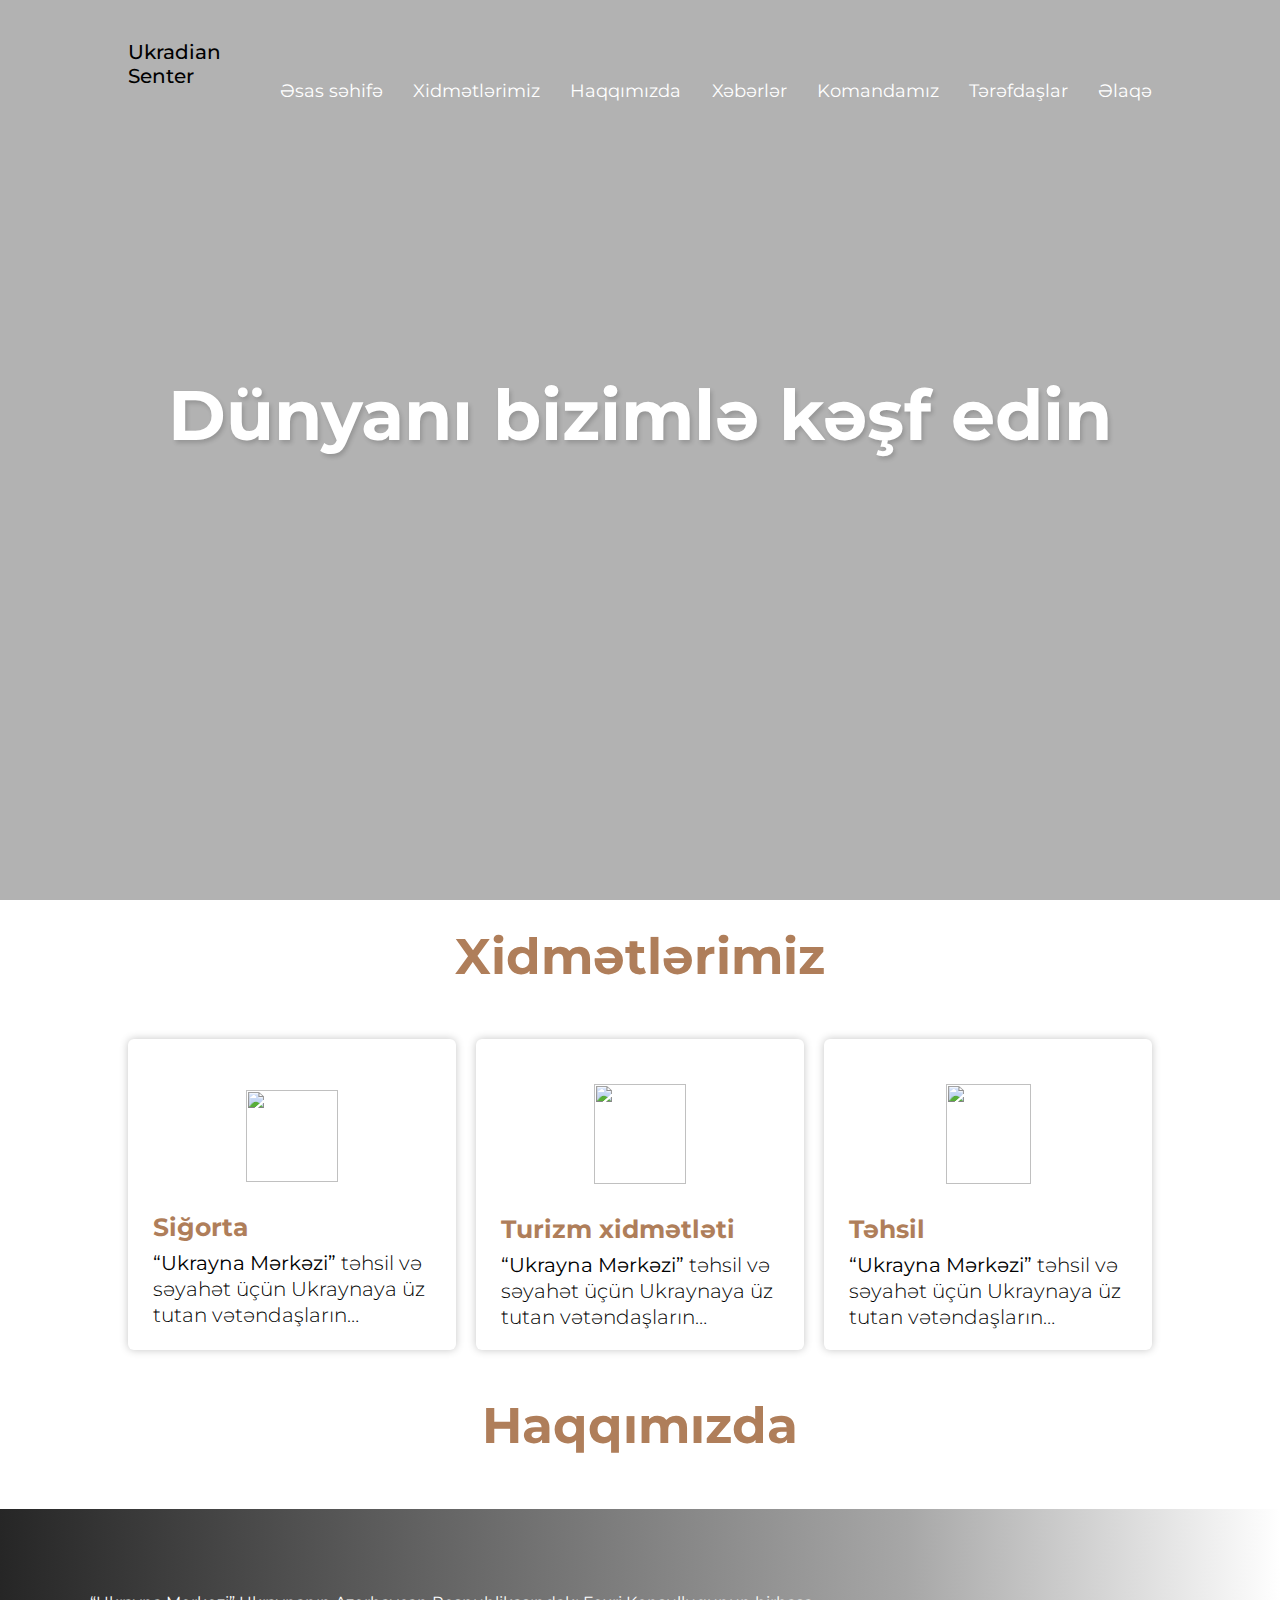
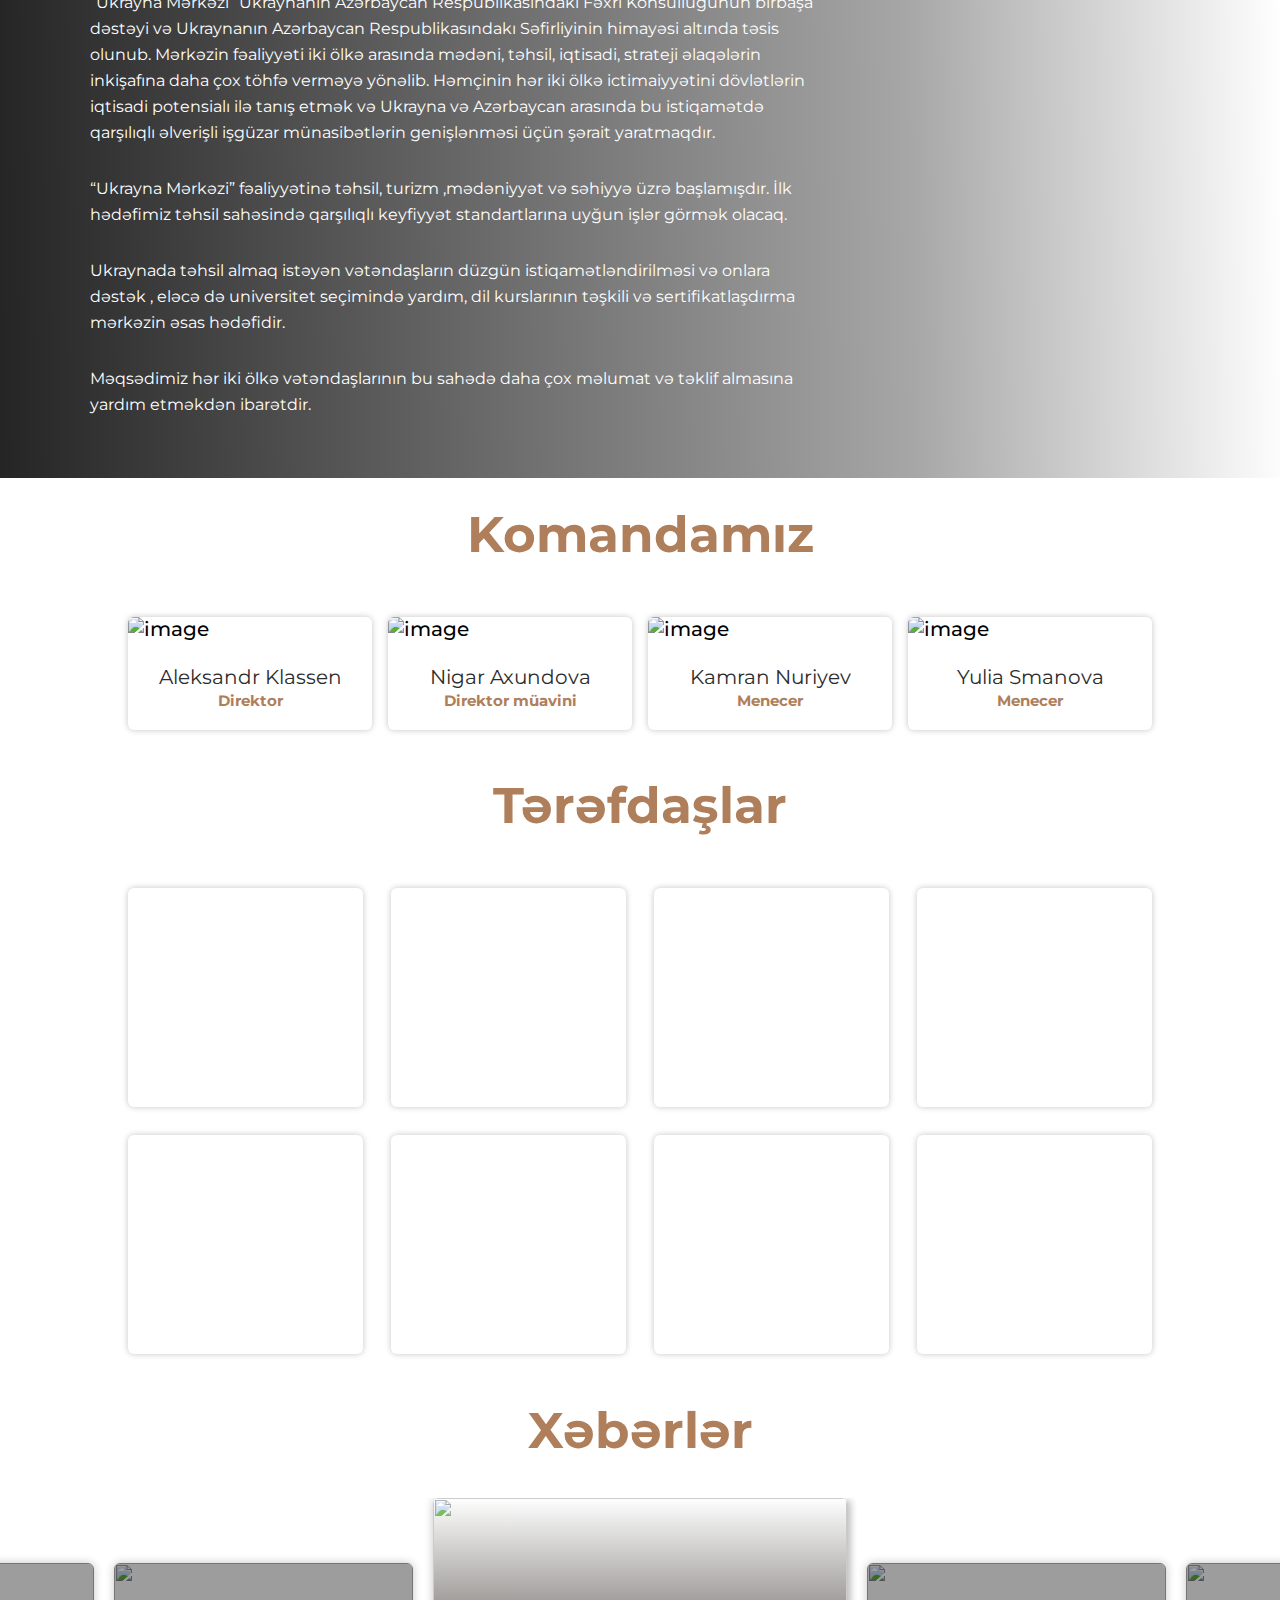
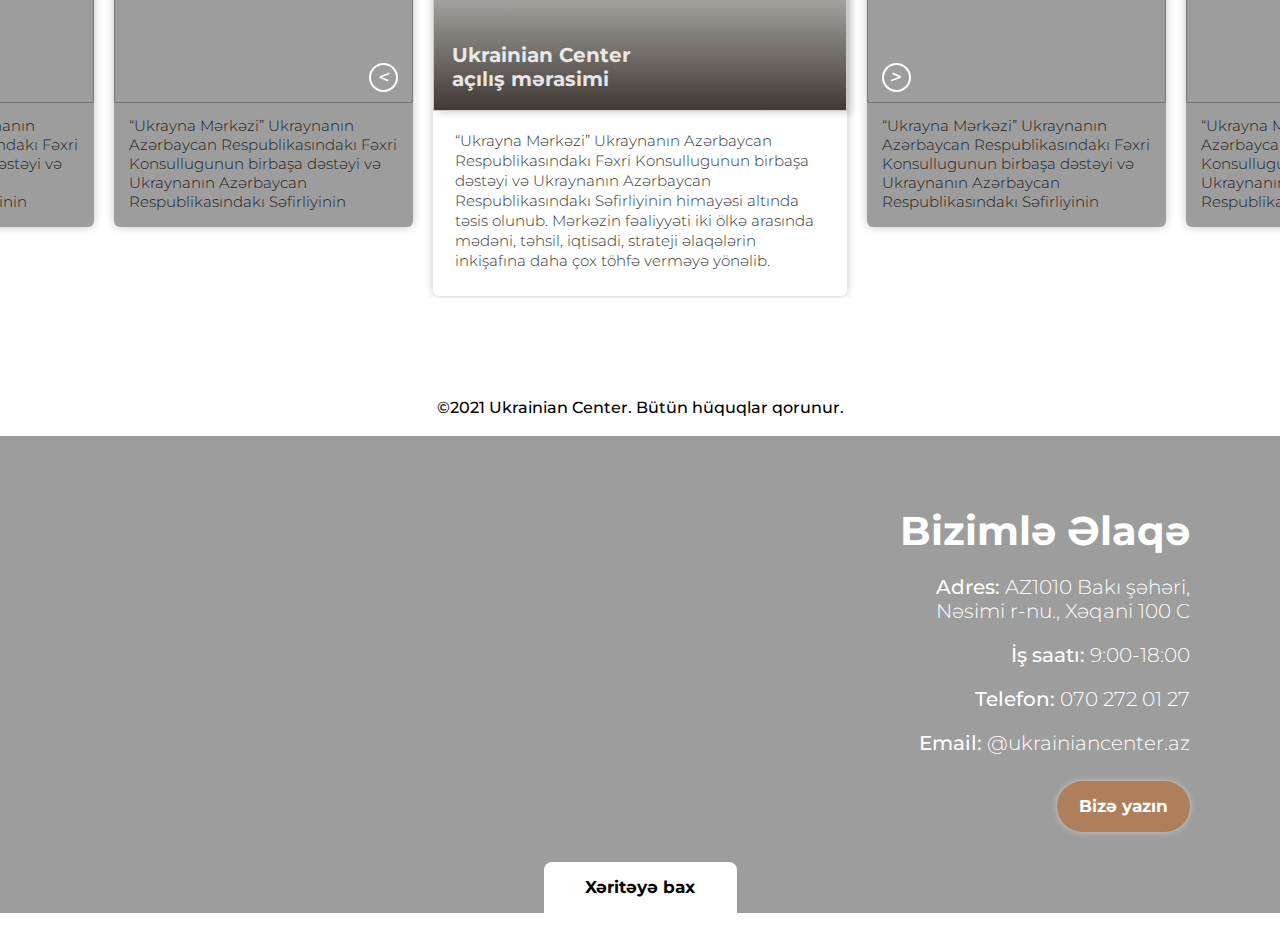
==== index.html @ 817ec272 "deploy" ====
<!DOCTYPE html>
<html lang="en">
<head>
    <meta charset="UTF-8">
    <meta http-equiv="X-UA-Compatible" content="IE=edge">
    <meta name="viewport" content="width=device-width, initial-scale=1.0">
    <link rel="stylesheet" href="css/style.css">
    <link rel="stylesheet" href="css/responsive.css">

    <link rel="preconnect" href="https://fonts.googleapis.com">
    <link rel="preconnect" href="https://fonts.gstatic.com" crossorigin>
    <link href="https://fonts.googleapis.com/css2?family=Montserrat:ital,wght@0,100;0,200;0,300;0,400;0,500;0,600;0,700;0,800;0,900;1,100;1,200;1,300;1,400;1,500;1,600;1,700;1,800;1,900&display=swap" rel="stylesheet">
    <title>Ana Səhifə</title>
    
    
</head>
<body>
    <header>
        <div class="header_background">
            <nav>
                <div class="logo">
                    Ukradian Senter
                </div>
                <ul class="main-nav">
                    <li><a href="#">Əsas səhifə</a></li>
                    <li><a href="#">Xidmətlərimiz</a></li>
                    <li><a href="#">Haqqımızda</a></li>
                    <li><a href="#">Xəbərlər</a></li>
                    <li><a href="#">Komandamız</a></li>
                    <li><a href="#">Tərəfdaşlar</a></li>
                    <li><a href="#">Əlaqə</a></li>
                </ul>
            </nav>
            <div class="header-text_box">
                <h1>
                    Dünyanı bizimlə kəşf edin
                </h1>
                <button>
                    <i class="fas fa-play"></i>
                </button>
            </div>
        </div>
    </header>
    <!-- ---------------------------MAIN PAGE SECTION ONE ----------------------- -->
    <section>
        <h3 class="section_header">Xidmətlərimiz</h3>
        <div class="container">
            <div class="grid_container_356">
                <div class="card_container_356">
                   <img src="./images/logo_1.PNG" />
                   <div class="card_body">
                        <h3>Siğorta</h3>
                        <p>
                           <b>“Ukrayna Mərkəzi”</b> təhsil və səyahət üçün Ukraynaya üz tutan vətəndaşların…
                        </p>
                   </div>
                </div>
                <div class="card_container_356">
                    <img id="globus_image" src="./images/logo_2.PNG" />
                    <div class="card_body">
                        <h3>Turizm xidmətləti</h3>
                        <p>
                           <b>“Ukrayna Mərkəzi”</b> təhsil və səyahət üçün Ukraynaya üz tutan vətəndaşların…
                        </p>
                   </div>
                </div>
                <div class="card_container_356">
                    <img id="education_image" src="./images/logo_3.PNG" />
                    <div class="card_body">
                        <h3>Təhsil</h3>
                        <p>
                           <b>“Ukrayna Mərkəzi”</b> təhsil və səyahət üçün Ukraynaya üz tutan vətəndaşların…
                        </p>
                   </div>
                </div>
            </div>
        </div>
    </section>
    <section>
        <h3 class="section_header">Haqqımızda</h3>
        <div class="about_section_container">
            <div class="about_section_background_shadow">
                <div class="about_section_text_container">
                    <p class="about_section_text_box">
                        “Ukrayna Mərkəzi” Ukraynanın Azərbaycan Respublikasındakı Fəxri Konsullugunun birbaşa dəstəyi və Ukraynanın Azərbaycan Respublikasındakı Səfirliyinin himayəsi altında təsis olunub. Mərkəzin fəaliyyəti iki ölkə arasında mədəni, təhsil, iqtisadi, strateji əlaqələrin inkişafına daha çox töhfə verməyə yönəlib. Həmçinin hər iki ölkə ictimaiyyətini dövlətlərin iqtisadi potensialı ilə tanış etmək və Ukrayna və Azərbaycan arasında bu istiqamətdə qarşılıqlı əlverişli işgüzar münasibətlərin genişlənməsi üçün şərait yaratmaqdır. 
                    </p>
                    <p class="about_section_text_box">
                        “Ukrayna Mərkəzi” fəaliyyətinə təhsil, turizm ,mədəniyyət və səhiyyə üzrə başlamışdır. İlk hədəfimiz təhsil sahəsində qarşılıqlı keyfiyyət standartlarına uyğun işlər görmək olacaq. 
                    </p>
                    <p class="about_section_text_box">
                        Ukraynada təhsil almaq istəyən vətəndaşların düzgün istiqamətləndirilməsi və onlara dəstək , eləcə də universitet seçimində yardım, dil kurslarının təşkili və sertifikatlaşdırma mərkəzin əsas hədəfidir. 
                    </p>
                    <p class="about_section_text_box">
                        Məqsədimiz hər iki ölkə vətəndaşlarının bu sahədə daha çox məlumat və təklif almasına yardım etməkdən ibarətdir. 
                    </p>
                </div>
            </div>
        </div>
    </section>
    <section>
        <h3 class="section_header">Komandamız</h3>
        <div class="container">
            <div class="grid_container_278">
                <div class="card_container_278">
                    <img src="./images/staff_4.jpeg" alt="image">
                    <div class="grid_card_278_body">
                        <h4>Aleksandr Klassen</h4>
                        <p>Direktor</p>
                    </div>
                </div>
                <div class="card_container_278">
                    <img src="./images/staff_1.jpeg" alt="image">
                    <div class="grid_card_278_body">
                        <h4>Nigar Axundova</h4>
                        <p>Direktor müavini</p>
                    </div>
                </div>
                <div class="card_container_278">
                    <img src="./images/staff_2.jpeg" alt="image">
                    <div class="grid_card_278_body">
                        <h4>Kamran Nuriyev</h4>
                        <p>Menecer</p>
                    </div>
                </div>
                <div class="card_container_278">
                    <img src="./images/staff_3.jpeg" alt="image">
                    <div class="grid_card_278_body">
                        <h4>Yulia Smanova</h4>
                        <p>Menecer</p>
                    </div>
                </div>
            </div>
        </div>
    </section>
    <section>
        <h3 class="section_header">Tərəfdaşlar</h3>
        <div class="container">
            <div class="grid_container_269">
                <div class="card_container_269"></div>
                <div class="card_container_269"></div>
                <div class="card_container_269"></div>
                <div class="card_container_269"></div>

                <div class="card_container_269"></div>
                <div class="card_container_269"></div>
                <div class="card_container_269"></div>
                <div class="card_container_269"></div>
            </div>
        </div>
    </section>
    <section>
        <h3 class="section_header">Xəbərlər</h3>
        <div class="news_section_container">
            <div class="news_card_container_left">
                <div class="news_card_mini_container">
                    <div class="news_card_mini_container_header">
                        <img src="./images/uk_ce.jpeg" />
                        <h5>Ukrainian Center açılış mərasimi</h5>
                    </div>
                    <p class="news_card_mini_container_body">
                        “Ukrayna Mərkəzi” Ukraynanın Azərbaycan Respublikasındakı Fəxri 
                        Konsullugunun birbaşa dəstəyi və Ukraynanın Azərbaycan Respublikasındakı 
                        Səfirliyinin himayəsi altında təsis olunub. Mərkəzin fəaliyyəti iki ölkə 
                        arasında mədəni, təhsil, iqtisadi, strateji əlaqələrin inkişafına daha 
                        çox töhfə verməyə yönəlib.
                    </p>
                </div>
                <div class="news_card_mini_container">
                    <div class="news_card_mini_container_header">
                        <img src="./images/uk_ce.jpeg" />
                        <h5>Ukrainian Center açılış mərasimi</h5>
                    </div>
                    <p class="news_card_mini_container_body">
                        “Ukrayna Mərkəzi” Ukraynanın Azərbaycan Respublikasındakı Fəxri 
                        Konsullugunun birbaşa dəstəyi və Ukraynanın Azərbaycan Respublikasındakı 
                        Səfirliyinin himayəsi altında təsis olunub. Mərkəzin fəaliyyəti iki ölkə 
                        arasında mədəni, təhsil, iqtisadi, strateji əlaqələrin inkişafına daha 
                        çox töhfə verməyə yönəlib.
                    </p>
                </div>
               <i class="slider_left_btn"> < </i>
            </div>
            <div class="news_card_container_middle">
                <div class="news_card_big_container">
                    <div class="news_card_big_container_header">
                        <img src="./images/uk_ce.jpeg" />
                    </div>
                    <h5>Ukrainian Center açılış mərasimi</h5>
                    <p class="news_card_big_container_body">
                        “Ukrayna Mərkəzi” Ukraynanın Azərbaycan Respublikasındakı Fəxri 
                        Konsullugunun birbaşa dəstəyi və Ukraynanın Azərbaycan Respublikasındakı 
                        Səfirliyinin himayəsi altında təsis olunub. Mərkəzin fəaliyyəti iki ölkə 
                        arasında mədəni, təhsil, iqtisadi, strateji əlaqələrin inkişafına daha 
                        çox töhfə verməyə yönəlib.
                    </p>
                </div>
            </div>
            <div class="news_card_container_right">
                <div class="news_card_mini_container">
                    <div class="news_card_mini_container_header">
                        <img src="./images/uk_ce.jpeg" />
                        <h5>Ukrainian Center açılış mərasimi</h5>
                    </div>
                    <p class="news_card_mini_container_body">
                        “Ukrayna Mərkəzi” Ukraynanın Azərbaycan Respublikasındakı Fəxri 
                        Konsullugunun birbaşa dəstəyi və Ukraynanın Azərbaycan Respublikasındakı 
                        Səfirliyinin himayəsi altında təsis olunub. Mərkəzin fəaliyyəti iki ölkə 
                        arasında mədəni, təhsil, iqtisadi, strateji əlaqələrin inkişafına daha 
                        çox töhfə verməyə yönəlib.
                    </p>
                </div>
                <div class="news_card_mini_container">
                    <div class="news_card_mini_container_header">
                        <img src="./images/uk_ce.jpeg" />
                        <h5>Ukrainian Center açılış mərasimi</h5>
                    </div>
                    <p class="news_card_mini_container_body">
                        “Ukrayna Mərkəzi” Ukraynanın Azərbaycan Respublikasındakı Fəxri 
                        Konsullugunun birbaşa dəstəyi və Ukraynanın Azərbaycan Respublikasındakı 
                        Səfirliyinin himayəsi altında təsis olunub. Mərkəzin fəaliyyəti iki ölkə 
                        arasında mədəni, təhsil, iqtisadi, strateji əlaqələrin inkişafına daha 
                        çox töhfə verməyə yönəlib.
                    </p>
                </div>
                <i class="slider_right_btn">></i>
            </div>

        </div>
    </section>
    <footer>
        <p class="copy_right">©2021 Ukrainian Center. Bütün hüquqlar qorunur.</p>
        <div class="footer_main_container">
            <div class="footer_background_shadow">
                <div class="footer_information_box_container">
                    <div class="column">
                        <h1>Bizimlə Əlaqə</h1>
                        <ul>
                            <li><b>Adres:</b> AZ1010 Bakı şəhəri, Nəsimi r-nu., Xəqani 100 C</li>
                            <li><b>İş saatı:</b> 9:00-18:00</li>
                            <li><b>Telefon:</b> 070 272 01 27 </li>
                            <li><b>Email:</b> @ukrainiancenter.az</li>
                        </ul>
                        <button>Bizə yazın</button>
                        <div class="footer_social_links">
                            <a href="#"><i class="fa fa-linkedin"></i></a>
                            <a href="#"><i class="fa fa-instagram"></i></a>
                            <a href="#"><i class="fa fa-facebook"></i></a>
                        </div>
                    </div>
                </div>
                <button class="show_map_btn">Xəritəyə bax</button>
            </div>
        </div>
    </footer>
    <script src="https://kit.fontawesome.com/0d6ff4646d.js" crossorigin="anonymous"></script>
    <script src="/js/main.js"></script>
</body>
</html>
---- css/style.css ----
:root{
    --white: white;
    --brown: #AF7E5A;
}

*{
    margin: 0;
    padding: 0;
}

body{
    font-family: 'Montserrat', sans-serif;
    font-size: 20px;
    font-weight: 500;
}

/* ------------------ GENERAL STYLES---------------------- */
input,
button{
    font-family: 'Montserrat', sans-serif;
    cursor: pointer;
}

a{
    text-decoration: none;
}

ul li{
    list-style: none;
}

.row{
    display: flex;
    justify-content: space-between;
}

.column{
    display: flex;
    flex-direction: column;
}

section{
    margin-top: 2%;
}
.section_header{
    font-size: 250%;
    color: var(--brown);
    text-align: center;
    font: normal normal bold 250%/61px Montserrat;
    letter-spacing: 0px;
    opacity: 1;
}
.container {
    display: block;
    position: relative;
    margin-left: 10%;
    margin-right: 10%;
    padding-top: 52px;
    padding-bottom: 20px;
}

/* --------------------DISPLAY GRID CONTAINER STYLES -------------- */
/* -------------- LAST NUMBERS SHOW WIDTH OF ELEMENTS--------------- */
.grid_container_356{
    align-items: stretch;
    display: grid;
    /* grid-template-columns: repeat(auto-fill, minmax(240px, 1fr)); */
    grid-template-columns: repeat(3, 1fr);
    grid-gap: 20px;
}

.card_container_356{
    position: relative;
    min-width: 200px;
    max-width: 456px;
    background: var(--white) 0% 0% no-repeat padding-box;
    box-shadow: 0px 0px 9px #0000003B;
    border-radius: 6px;
    padding-bottom: 20px;
}

.card_container_356 img{
    display: block;
    margin-left: auto;
    margin-right: auto;
    margin-top: 51px;
    width: 92px;
    height: 92px;
}
.card_body{
    margin-top: 30px;
}
.card_body h3{
    color: var(--brown);
    font-size: 25px;
    text-align: left;
    font: normal normal bold 25px/30px Montserrat;
    letter-spacing: 0px;
    opacity: 1;
    margin-left: 25px;
}
.card_body p{
    font-size: 100%;
    font: normal normal 300 20px/26px Montserrat;
    letter-spacing: 0px;
    margin-left: 25px;
    margin-right: 25px;
    margin-top: 8px;
}

.grid_container_278{
    align-items: stretch;
    display: grid;
    /* grid-template-columns: repeat(auto-fill, minmax(240px, 1fr)); */
    grid-template-columns: repeat(4, 1fr);
    grid-gap: 16px;
}
.card_container_278{
    position: relative;
    min-width: 200px;
    max-width: 456px;
    background: var(--white) 0% 0% no-repeat padding-box;
    box-shadow: 0px 0px 6px #0000003B;
    border-radius: 6px;
    padding-bottom: 20px;
   
}
.card_container_278 img{
    height: 290px;
    width: 100%;
    background: transparent url('img/WhatsApp Image 2022-02-07 at 15.24.57.png') 0% 0% no-repeat padding-box;
    border-radius: 6px 6px 0px 0px;
    opacity: 1;
}

.grid_card_278_body h4{
    font: normal normal normal 100%/24px Montserrat;
    letter-spacing: 0px;
    color: #2C2C2C;
    opacity: 1;
    text-align: center;
    margin-top: 24px;
}
.grid_card_278_body p{
    text-align: center;
    font: normal normal bold 15px/19px Montserrat;
    letter-spacing: 0px;
    color: var(--brown);
    opacity: 1;
    margin-top: 2px;
}


.grid_container_269{
    align-items: stretch;
    display: grid;
    grid-template-columns: repeat(4, 1fr);
    grid-gap: 28px;
}

.card_container_269{
    position: relative;
    min-width: 200px;
    max-width: 456px;
    background: var(--white) 0% 0% no-repeat padding-box;
    box-shadow: 0px 0px 6px #0000003B;
    border-radius: 6px;
    height: 219px;
   
}
.card_container_269 img{
    width: 100%;
    height: 100%;
    border-radius: 9px;
}
/* -----------------------------END OF GENERAL STYLES --------------------- */
/* --------------------------------------------------------------------------------------- */
/* ---------------------------------HEADER STYLES-------------------------- */
header{
    display: block;
    top: 0;
    left: 0;
    height: 100vh;
    width: 100%;
    background-repeat: no-repeat;
    background-size: cover;
    background-position: center;
    background-image: url('img/home_background_1.jpeg');
}
.header_background{
    background: rgba(0, 0, 0, 0.3);
    top: 0;
    left: 0;
    height: 100vh;
    width: 100%;
}
nav{
    display: flex;
    position: relative;
    justify-content: space-between;
    padding-top: 40px;
    margin-left: 10%;
    margin-right: 10%;
}

.main-nav{
    display: flex;
    justify-content: space-between;
    margin-top: 39px;
    width: 940px;
}
.main-nav li{
    display: inline-block;
    font-size: 95%;
   
}

.main-nav li a{
    font-size: 95%;
    /* font: normal normal normal 95%/23px Montserrat; */
    letter-spacing: 0px;
    color: var(--white);
    font-weight: normal;
    opacity: 1;
}

.header-text_box{
    margin-top: 30vh;
}

.header-text_box h1{
    text-align: center;
    font: normal normal bold 350%/86px Montserrat;
    font-size: 350%;
    letter-spacing: 0px;
    color: #FFFFFF;
    text-shadow: 2px 3px 4px #00000029;
    opacity: 1;
}

.header-text_box button{
    display: block;
    background: none;
    outline: none;
    border: none;
    color: var(--white);
    font-size: 40px;
    margin-left: auto;
    margin-right: auto;
}

/* -------------------------SECTION 1 STYLES ---------------------- */
/* ----------------------SERVICES SECTIONS ----------------------- */
#globus_image{
    height: 100px;
    margin-top: 45px;
}

#education_image{
    width: 85px;
    height: 100px;
    margin-top: 45px;
}

/* ------------------------------SECTION 2 STYLES --------------------- */
/* ---------------------------ABOUT SECTIONS ---------------------- */
.about_section_container{
    margin-top: 53px;
    height: auto;
    width: 100%;
    background-repeat: no-repeat;
    background-size: cover;
    background-position: center;
    background-image: url('img/about_background_image.jpeg');
    
}

.about_section_background_shadow{
    position: relative;
    display: block;
    width: 100%;
    height: 100%;
    background: transparent linear-gradient(89deg, #0F0F0FE8 0%, #45454579 71%, #80808000 100%) 0% 0% no-repeat padding-box;
    padding-top: 1px;
    padding-bottom: 30px;
}

.about_section_text_container{
    margin-left: 90px;
    margin-top: 80px;
}
.about_section_text_box{
    margin-bottom: 30px;
    max-width: 726px;
    font-size: 80%;
    color: var(--white);
    text-align: left;
    font: normal normal normal 80%/26px Montserrat;
    letter-spacing: 0px;
}


/* ------------------------------SECTION 4 STYLES --------------------- */
/* ---------------------------NEW SECTIONS ---------------------- */
.news_section_container{
    display: grid;
    grid-template-columns: repeat(3, 1fr);
    width: 100%;
    position: relative;
    height: 400px;
    gap: 20px;
    margin-top: 37px;
    overflow: hidden;
}


.news_card_container_left{
    display: flex;
    justify-content: flex-end;
    position: relative;
    max-width: 1200px;
    min-width: 7px;
    height: 264px;
    gap: 20px;
    margin-top: 65px;
    
}
.news_card_container_right{
    display: flex;
    justify-content: flex-start;
    position: relative;
    max-width: 1200px;
    min-width: 7px;
    height: 264px;
    gap: 20px;
    margin-top: 65px;
}
.news_card_mini_container{
    display: block;
    background: var(--white) 0% 0% no-repeat padding-box;
    box-shadow: 0px 0px 10px #0000003B;
    border-radius: 6px;
    opacity: 1;
    height: 264px;
    min-width: 299px;

}
.news_card_mini_container::after{
    content: "";
    display: block;
    position: absolute;
    top: 0;
    height: 100%;
    min-width: 299px;
    max-width: 400px;
    background: #00000062 0% 0% no-repeat padding-box;
    border-radius: 6px;
    opacity: 1;
}
.news_card_mini_container img{
    width: 100%;
    border-radius: 6px 6px 0 0;
    height: 140px;
}
.news_card_mini_container h5{
    margin-top: -45px;
    font-size: 50%;
    width: 100px;
    color: white;
    margin-left: 15px;
}

.news_card_mini_container_body{
    margin-top: 27px;
    text-align: left;
    font: normal normal 300 15px/19px Montserrat;
    letter-spacing: 0px;
    color: #343434;
    opacity: 1;
    max-height: 98px;
    overflow: hidden;
    padding-left: 15px;
    padding-right: 15px;
}
.news_card_big_container{
    background: #FFFFFF 0% 0% no-repeat padding-box;
    box-shadow: 0px 0px 10px #0000003B;
    border-radius: 6px;
    opacity: 1;
    min-width: 251px;
    max-width: 600;
    height: 398px;
}
.news_card_container_middle{
    display: block;
    position: relative;
    min-width: 370px;
    max-width: 600;
    height: 398px;
}
.news_card_big_container_header{
    background: transparent linear-gradient(180deg, #D0CCC900 0%, #0F0801 100%) 0% 0% no-repeat padding-box;
    box-shadow: 5px 3px 6px #00000029;
    opacity: 0.8;
    height: 213px;
}
.news_card_big_container_header img{
    width: 100%;
    height: 100%;
    border-radius: 6px 6px 0 0;
}
.news_card_container_middle h5{
    margin-top: -68px;
    text-align: left;
    font: normal normal bold 100%/24px Montserrat;
    letter-spacing: 0px;
    color: var(--white);
    opacity: 0.85;
    width: 183px;
    margin-left: 19px;
}

.news_card_big_container_body{
    margin-top: 40px;
    padding-left: 22px;
    padding-right: 22px;
    text-align: left;
    font: normal normal 300 75%/20px Montserrat;
    letter-spacing: 0px;
    color: #343434;
    opacity: 1;
    max-height: 155px;
}
.slider_right_btn,
.slider_left_btn{
    display: block;
    position: absolute;
    height: 25px;
    width: 25px;
    border-radius: 50%;
    text-align: center;
    border: 2px solid var(--white);
    color: var(--white);
    top: 85px;
    margin: 15px;
    cursor: pointer;
}

/* ----------------------------------FOOTER STYLES--------------------------- */
footer{
    margin-top: 100px;
}
.footer_main_container{
    display: block;
    background-image: url("../images/map.jpeg");
    min-height: 497px;
    width: 100%;
}
.copy_right{
    text-align: center;
    /* font: normal normal medium 16px/19px Montserrat; */
    letter-spacing: 0px;
    color: #000000;
    opacity: 1;
    font-size: 16px;
    margin-bottom: 19px;
}
.footer_background_shadow{
    display: block;
    position: relative;
    top: 0;
    left: 0;
    background: #00000062 0 0% no-repeat padding-box;
    width: 100%;
    height: 100%;
}


.footer_information_box_container{
    display: flex;
    justify-content: flex-end;
    margin-right: 7%;
}

.footer_information_box_container h1{
    text-align: right;
    /* font: normal normal bold 40px/49px Montserrat; */
    letter-spacing: 0px;
    color: #FFFFFF;
    opacity: 1;
    font-size: 200%;
    font-weight: 700;
    margin-top: 70px;
}

.footer_information_box_container ul{
    display: block;
    max-width: 300px;
}

.footer_information_box_container ul li{
    text-align: right;
    /* font: normal normal 300 17/28px Montserrat; */
    letter-spacing: 0px;
    color: #FFFFFF;
    margin-top: 20px;
    font-size: 20px;
    font-weight: 300;
}
.footer_information_box_container ul li b{
    font-weight: 500;
}

.footer_information_box_container button{
    display: block;
    margin-left: auto;
    margin-top: 26px;
    background: var(--brown) 0% 0% no-repeat padding-box;
    box-shadow: 0px 0px 6px #FFFFFF74;
    border-radius: 30px;
    opacity: 1;
    width: 133px;
    height: 51px;
    border: none;
    outline: none;
    font-size: 85%;
    font-weight: bold;
    letter-spacing: 0px;
    color: #FFFFFF;
}


.footer_social_links{
    margin-top: 30px;
    display: flex;
    justify-content: end;
}
.footer_social_links a{
    margin-left: 21px;
    color: var(--white);
    opacity: 1;
}

.show_map_btn{
    display: block;
    margin-left: auto;
    margin-right: auto;
    height: 51px;
    width: 193px;
    background: #FFFFFF 0% 0% no-repeat padding-box;
    border-radius: 8px 8px 0px 0px;
    opacity: 1;
    /* font: normal normal bold 17px/20px Montserrat; */
    letter-spacing: 0px;
    color: #000000;
    opacity: 1;
    font-size: 85%;
    font-weight: bold;
    outline: none;
    border: none;
}
---- css/responsive.css ----
@media only screen and (max-width: 1199px){
    .main-nav{
        display: none;
    }
}
@media only screen and (max-width: 1023px){
    body{
        font-size: 17px;
    }
   .container{
       margin-left: 7%;
       margin-right: 7%;
   }

   .grid_container_269,
   .grid_container_278,
   .grid_container_356{
        grid-template-columns: repeat(2, 1fr);
    }
    .header-text_box h1{
        padding-left: 15px;
        padding-right: 15px;
        font: bold normal normal 300%/86px Montserrat;
      
    }
}

@media only screen and (max-width: 864px){
    .about_section_text_container{
        margin-left: 25px;
        margin-top: 10px;
        margin-right: 25px;
    }
 }

@media only screen and (max-width: 730px){

    .grid_container_356{
        grid-template-columns: repeat(1, 1fr);
    }
}
 @media only screen and (max-width: 520px){

    .grid_container_269,
    .grid_container_278
   {
        grid-template-columns: repeat(1, 1fr);
    }
 }
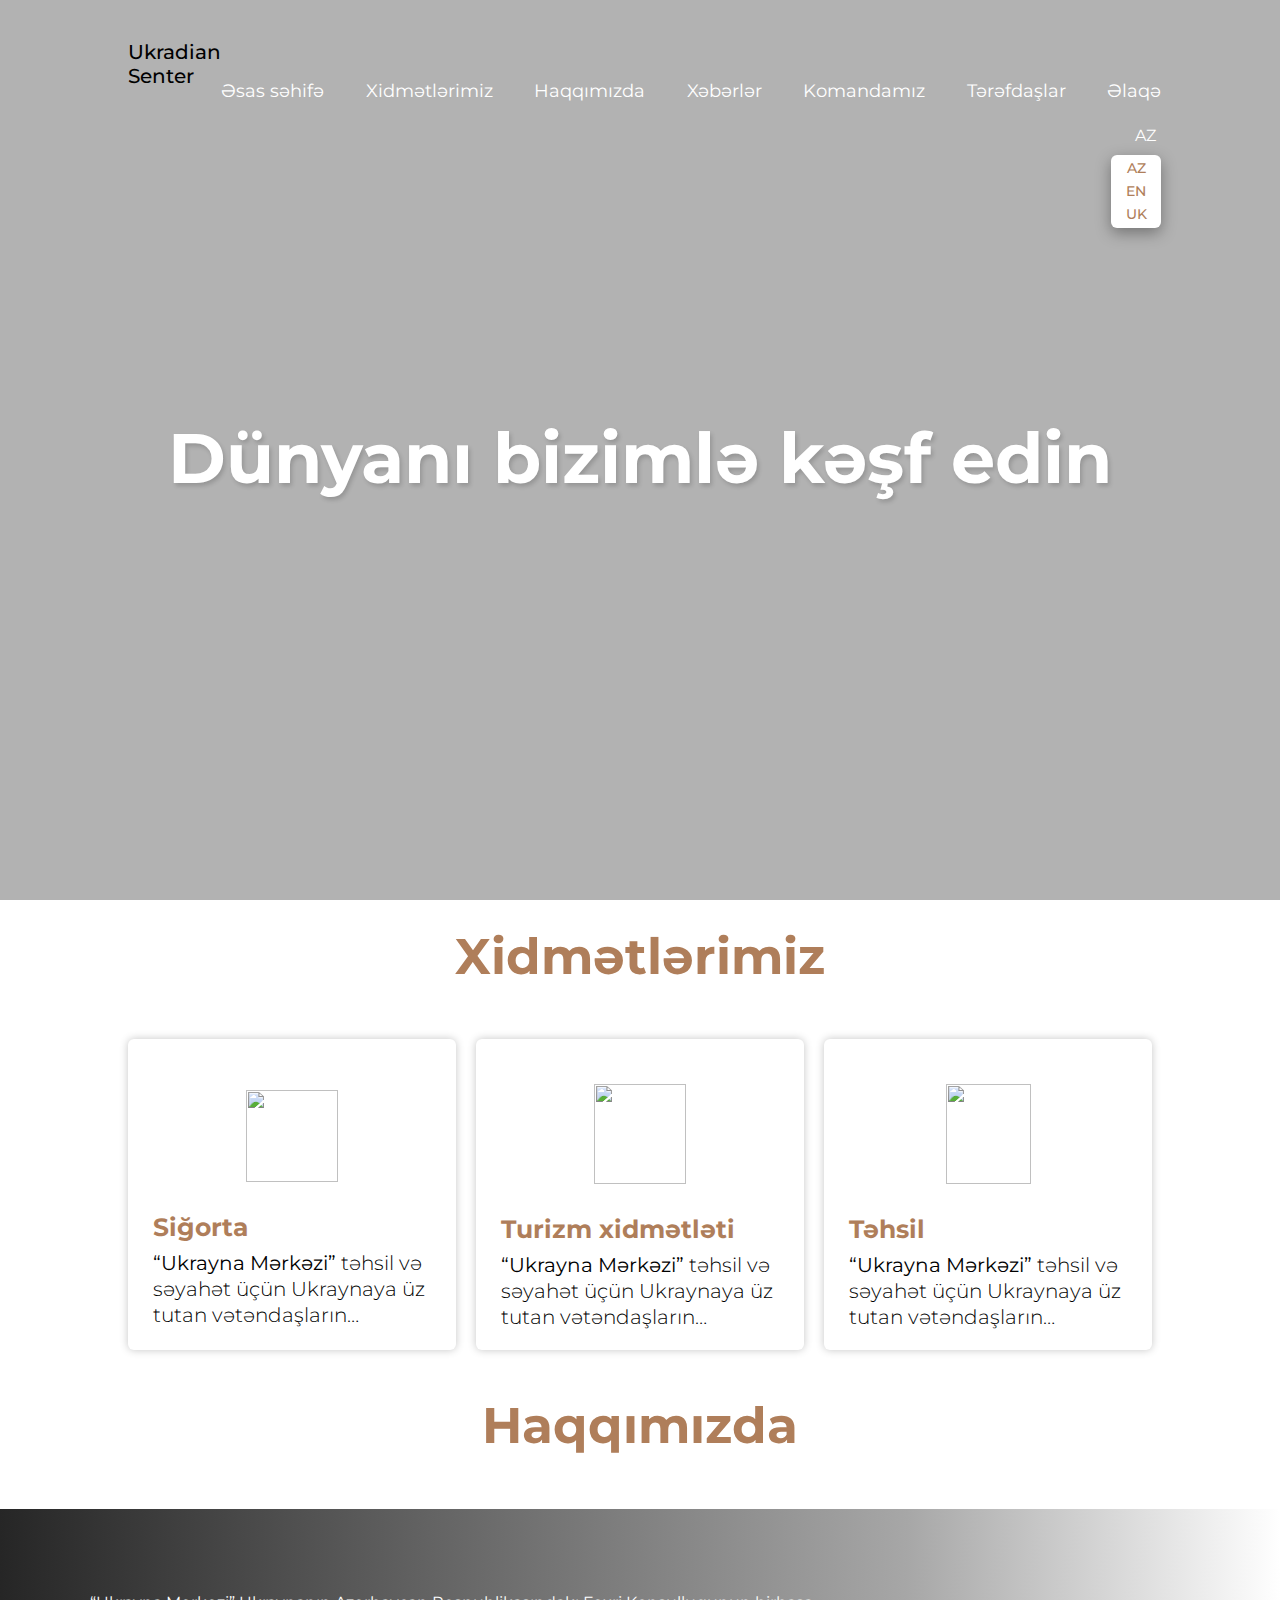
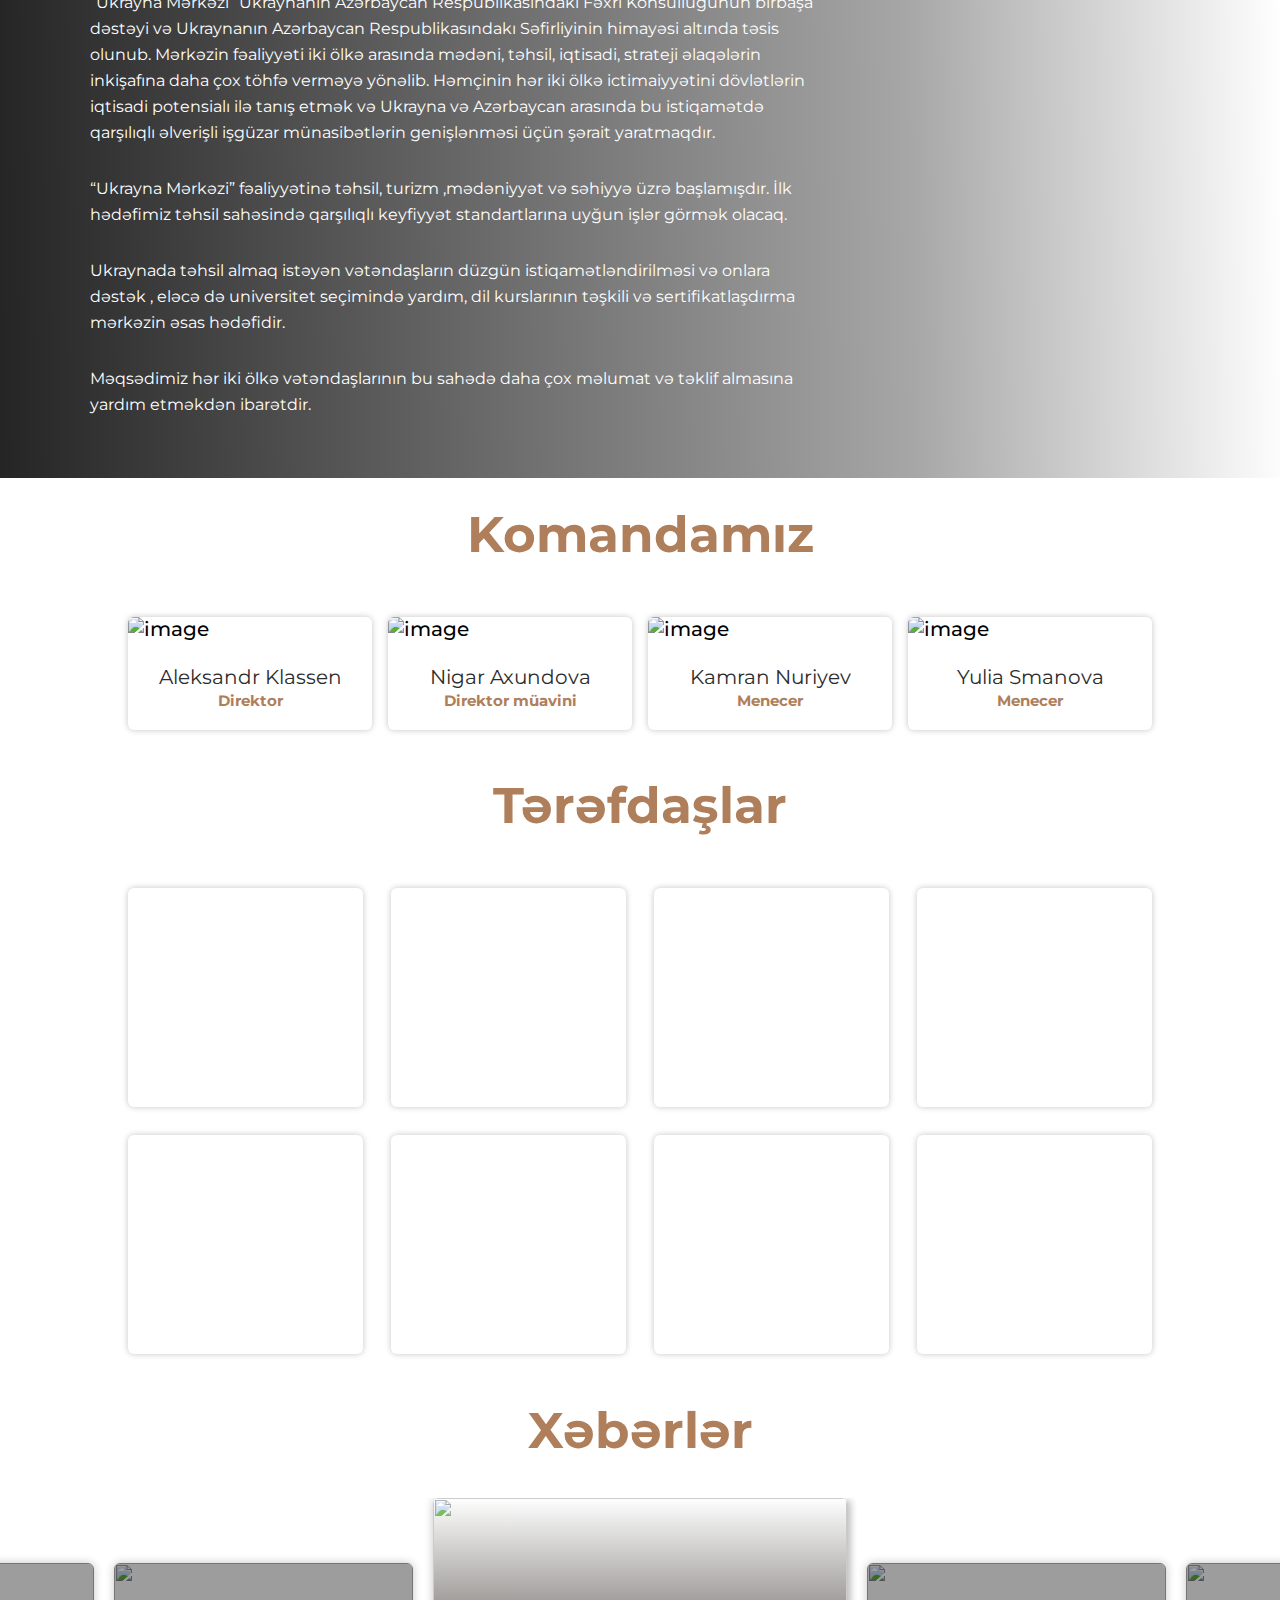
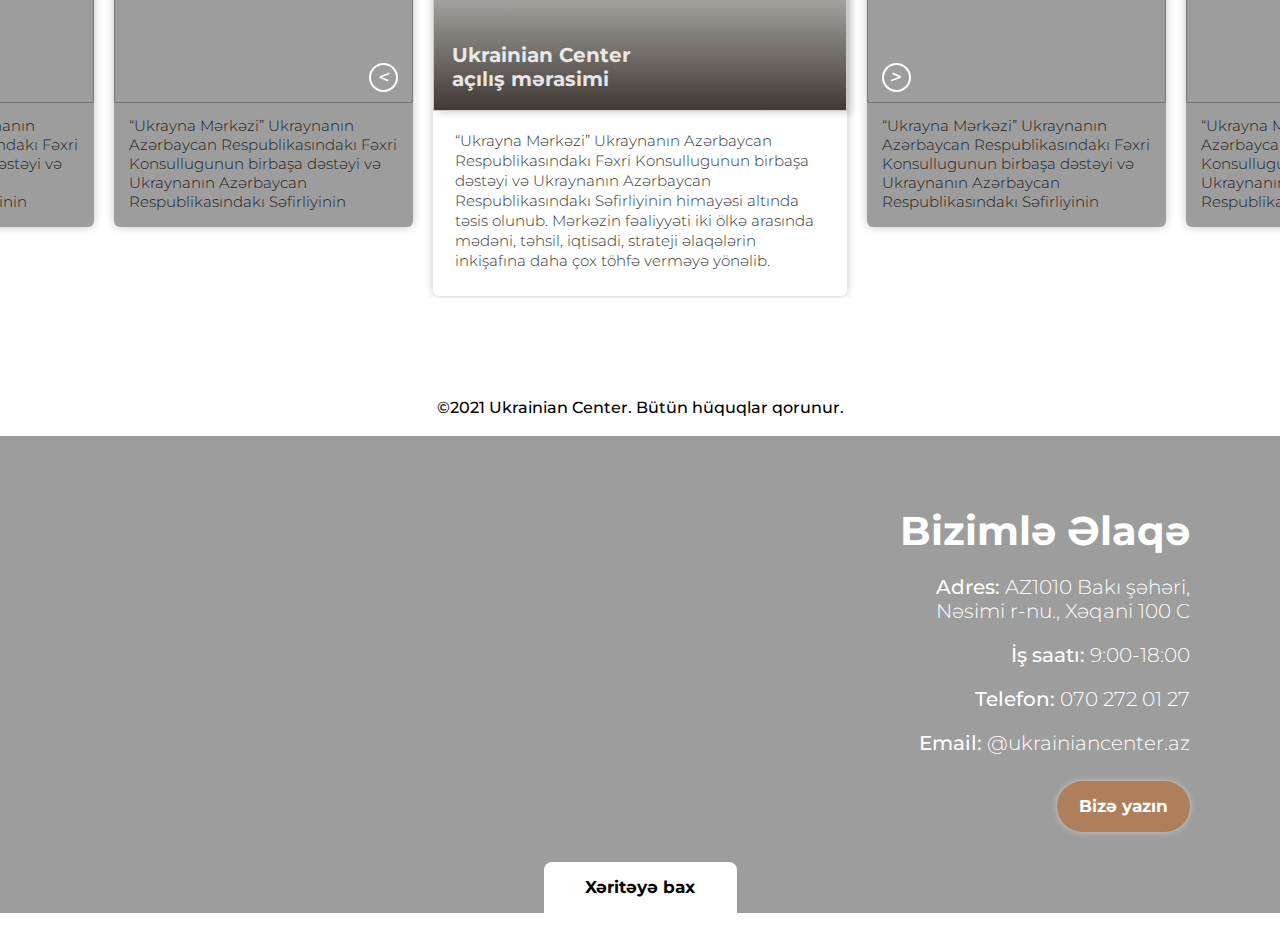
==== commit dd769df2: "d" ====
--- a/index.html
+++ b/index.html
@@ -19,17 +19,40 @@
         <div class="header_background">
             <nav>
                 <div class="logo">
+                   
                     Ukradian Senter
                 </div>
-                <ul class="main-nav">
-                    <li><a href="#">Əsas səhifə</a></li>
-                    <li><a href="#">Xidmətlərimiz</a></li>
-                    <li><a href="#">Haqqımızda</a></li>
-                    <li><a href="#">Xəbərlər</a></li>
-                    <li><a href="#">Komandamız</a></li>
-                    <li><a href="#">Tərəfdaşlar</a></li>
-                    <li><a href="#">Əlaqə</a></li>
-                </ul>
+                <div class="resp-nav-container">
+                    <ul class="main-resp-nav">
+                        <li><a href="#">Əsas səhifə</a></li>
+                        <li><a href="#">Xidmətlərimiz</a></li>
+                        <li><a href="#">Haqqımızda</a></li>
+                        <li><a href="#">Xəbərlər</a></li>
+                        <li><a href="#">Komandamız</a></li>
+                        <li><a href="#">Tərəfdaşlar</a></li>
+                        <li><a href="#">Əlaqə</a></li>
+                    </ul>
+                </div>
+                <div class="header_head_container">
+                    <ul class="main-nav">
+                        <li><a href="#">Əsas səhifə</a></li>
+                        <li><a href="#">Xidmətlərimiz</a></li>
+                        <li><a href="#">Haqqımızda</a></li>
+                        <li><a href="#">Xəbərlər</a></li>
+                        <li><a href="#">Komandamız</a></li>
+                        <li><a href="#">Tərəfdaşlar</a></li>
+                        <li><a href="#">Əlaqə</a></li>
+                    </ul>
+                    
+                   <div class="change_lang_container">
+                        <button class="change_lang_btn" >AZ <i class="fa fa-chevron-left"></i></button>
+                        <ul  class="lang_options_container">
+                            <li>AZ</li>
+                            <li>EN</li>
+                            <li>UK</li>
+                        </ul>
+                   </div>
+                </div>
             </nav>
             <div class="header-text_box">
                 <h1>
--- a/css/style.css
+++ b/css/style.css
@@ -1,6 +1,7 @@
 :root{
     --white: white;
     --brown: #AF7E5A;
+    --gray: #555555;
 }
 
 *{
@@ -194,6 +195,7 @@
     height: 100vh;
     width: 100%;
 }
+
 nav{
     display: flex;
     position: relative;
@@ -249,6 +251,142 @@
     margin-right: auto;
 }
 
+.change_lang_container{
+    width: 60px;
+    margin-left: auto;
+    margin-top: 24px;
+}
+.change_lang_btn{
+    display: block;
+    margin-left: auto;
+    background: none;
+    outline: none;
+    border: none;
+    font-size: 80%;
+    color: var(--white);
+}
+.change_lang_btn i{
+    transform: rotateZ(270deg);
+    margin-left: 5px;
+}
+.lang_options_container{
+    background-color: var(--white);
+    display: block;
+    position: absolute;
+    width: 50px;
+    box-shadow: rgba(0, 0, 0, 0.35) 0px 5px 15px;
+    border-radius: 6px;
+    color: var(--brown);
+    margin-left: 10px;
+    margin-top: 10px;
+    
+}
+.lang_options_container li{
+    text-align: center;
+    font-size: 70%;
+    cursor: pointer;
+    margin: 4px;
+    border-bottom: 1px solid var(--white);
+}
+.lang_options_container li:hover{
+    border-bottom: 1px solid var(--brown);
+}
+
+/* responsive navbar styles */
+
+.resp-nav-container{
+    position: fixed;
+    display: none;
+    background-color: var(--white);
+    width: 200px;
+}
+/* ------------------------------------------------------------------------ */
+/* ----------------------------SERVICES PAGE HEADER--------------------- */
+#services_header{
+    background-image: url('img/services_background.jpeg');
+    height: auto;
+    background-repeat: no-repeat;
+    background-size: cover;
+    background-position: center;
+}
+.header_main_container{
+    width: auto;
+    margin-left: 16.9%;
+    margin-right: 16.9%;
+    margin-top: 15vh;
+}
+.header_title h2{
+    text-align: left;
+    font-stretch: medium;
+    font-weight: normal;
+    font-size: 150%;
+    font-family: 'Montserrat', sans-serif;
+    line-height: 37px;
+    letter-spacing: 0px;
+    color: var(--white);
+    opacity: 1;
+}
+/*  */
+.item1 { grid-area: header; }
+.item2 { grid-area: menu; }
+.item3 { grid-area: left; }
+.item4 { grid-area: right; }
+.item5 { grid-area: footer; }
+
+.grid-container-header {
+  display: grid;
+  grid-template-areas:
+    'menu menu left left  right right '
+    'menu menu footer footer  footer footer';
+  column-gap: 4vw;
+  /* row-gap: 20px; */
+  /* padding: 10px; */
+}
+
+.mini_grid_container{
+   height: 32px;
+   display: grid;
+   grid-template-columns: repeat(auto-fill, minmax(90px, 1fr));
+   column-gap: 17px;
+}
+.mini_grid_container input{
+    display: block; 
+    height: 32px;
+    background: #FFFFFF 0% 0% no-repeat padding-box;
+    box-shadow: 0px 0px 10px #534A4240;
+    border-radius: 6px;
+    opacity: 0.88;
+    outline: none;
+    border: none;
+    max-width: 200px;
+    /* margin-bottom: 18px ; */
+}
+.header_left_input{
+    display: block; 
+    width: 100%;
+    height: 32px;
+    background: #FFFFFF 0% 0% no-repeat padding-box;
+    box-shadow: 0px 0px 10px #534A4240;
+    border-radius: 6px;
+    opacity: 0.88;
+    outline: none;
+    border: none;
+    margin-bottom: 18px ;
+}
+
+.services_description{
+    width: 100%;
+    height: 70px !important;
+    background: #FFFFFF 0% 0% no-repeat padding-box;
+    box-shadow: 0px 0px 10px #534A4240;
+    border-radius: 6px;
+    opacity: 0.88;
+    outline: none;
+    border: none;
+    resize: none;
+}
+
+/* -------------------------------------------------------------------------- */
 /* -------------------------SECTION 1 STYLES ---------------------- */
 /* ----------------------SERVICES SECTIONS ----------------------- */
 #globus_image{
@@ -261,6 +399,7 @@
     height: 100px;
     margin-top: 45px;
 }
+
 
 /* ------------------------------SECTION 2 STYLES --------------------- */
 /* ---------------------------ABOUT SECTIONS ---------------------- */
--- a/css/responsive.css
+++ b/css/responsive.css
@@ -1,11 +1,21 @@
 @media only screen and (max-width: 1199px){
-    .main-nav{
+    /* .main-nav{
         display: none;
-    }
+    } */
 }
 @media only screen and (max-width: 1023px){
     body{
         font-size: 17px;
+    }
+    nav{
+        margin-left: 0px;
+    }
+    .logo,
+    .main-nav{
+        display: none;
+    }
+    .resp-nav-container{
+        display: block !important;
     }
    .container{
        margin-left: 7%;
@@ -46,4 +56,9 @@
    {
         grid-template-columns: repeat(1, 1fr);
     }
+
+    .header-text_box h1{
+        font-size: 22px;
+        line-height: 30px !important;
+    }
  }